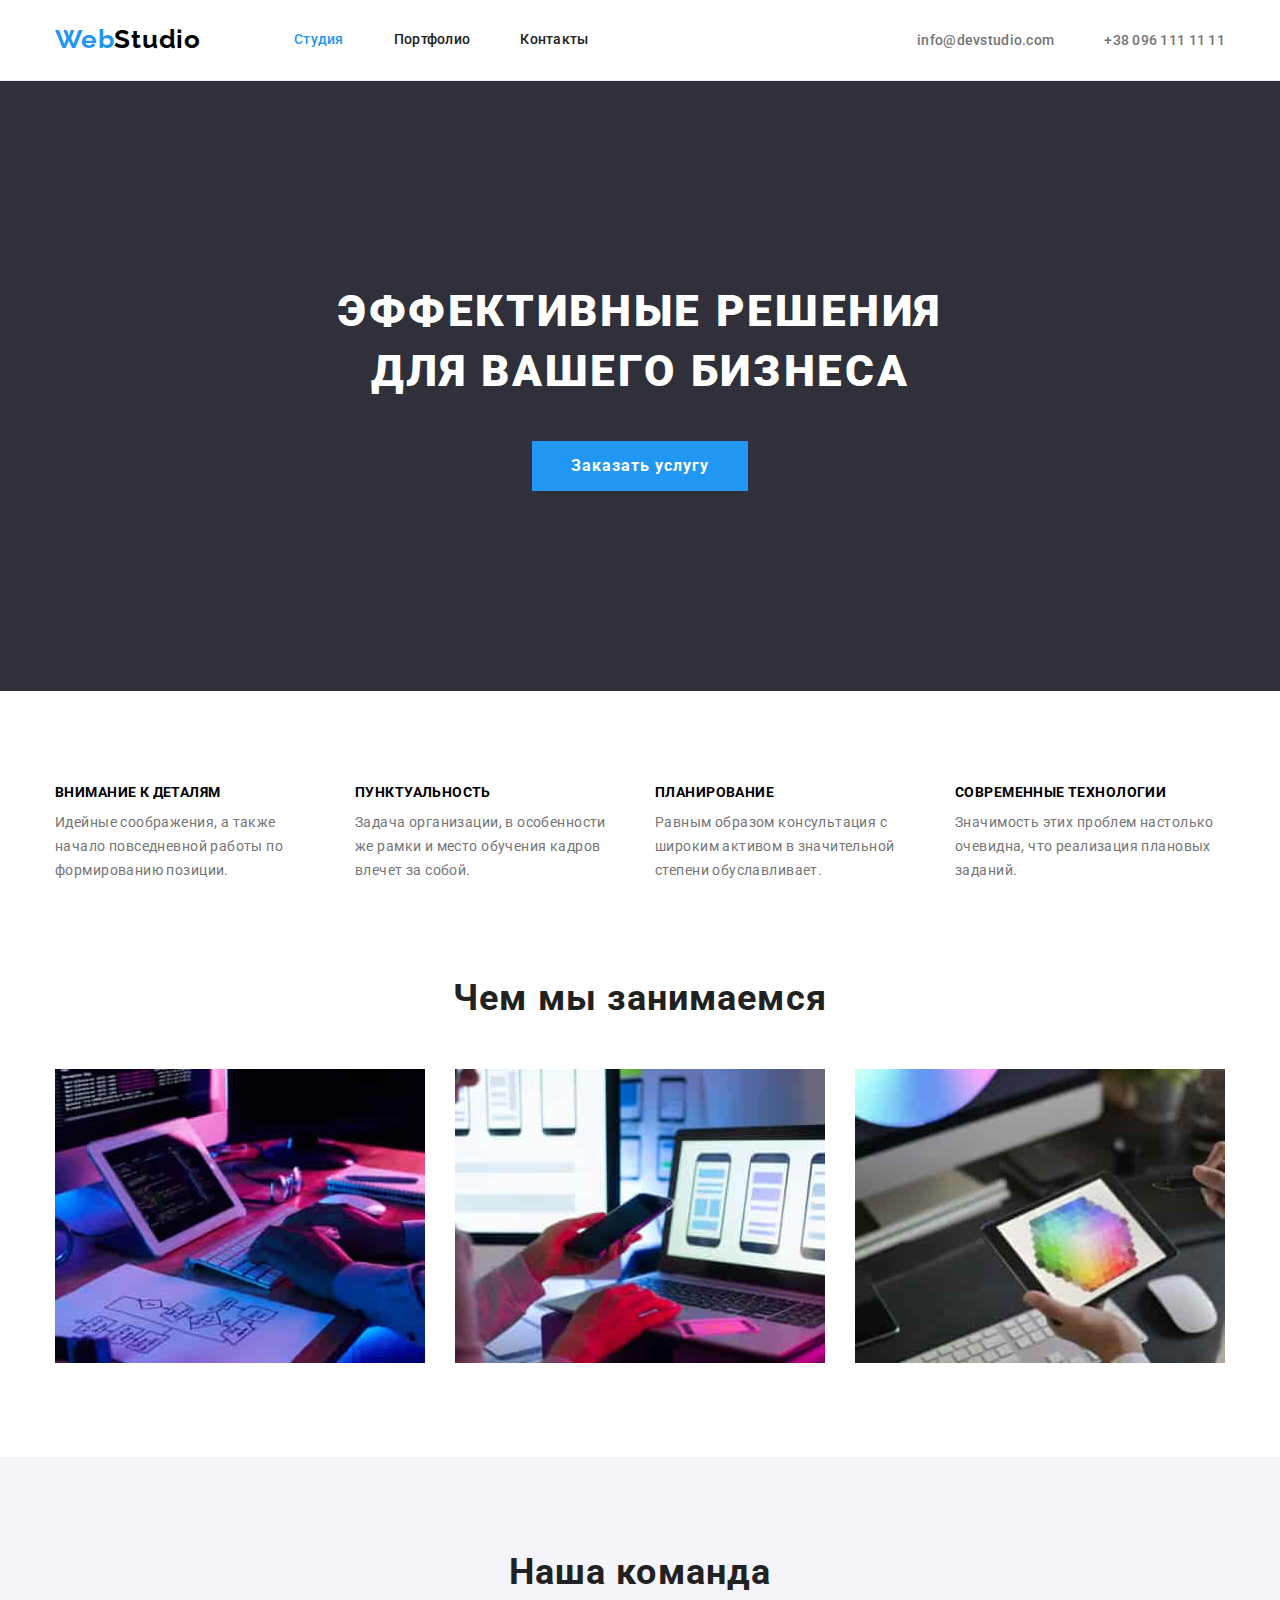
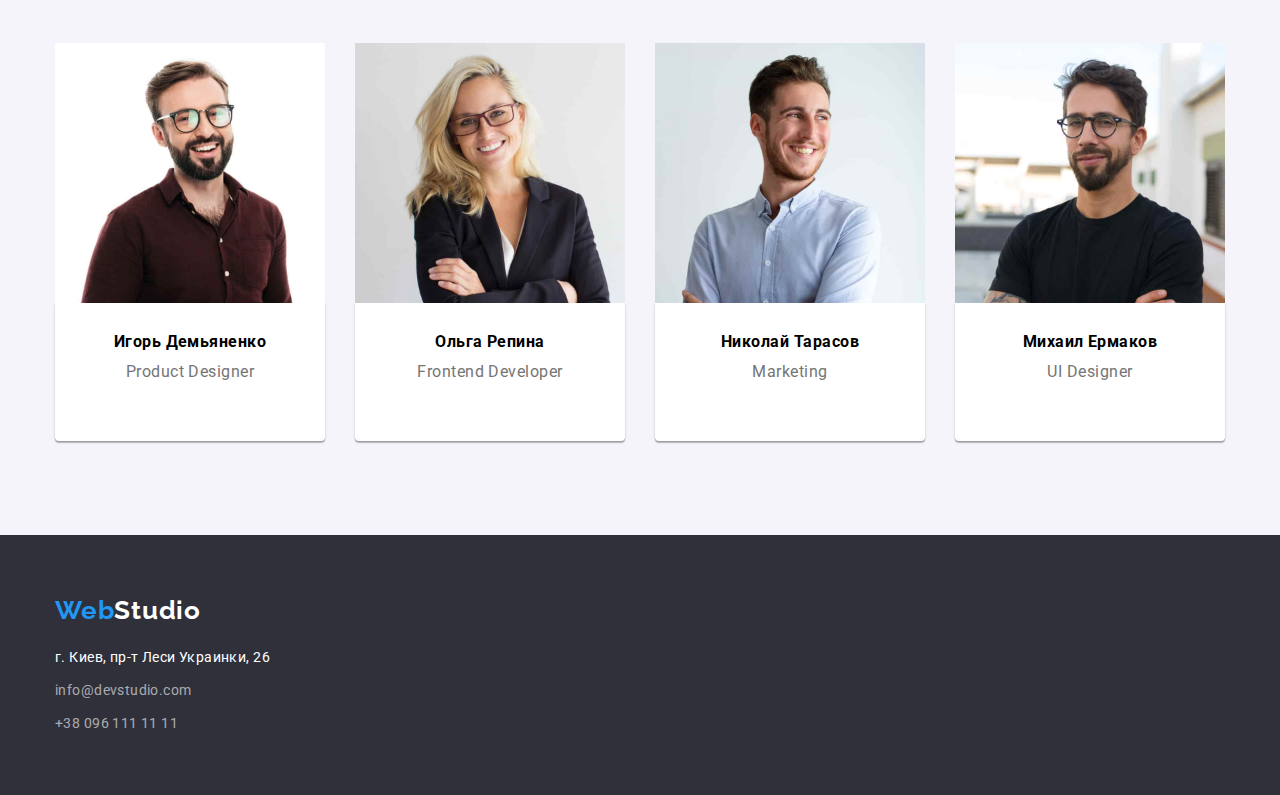
==== index.html @ cc73b1eb "делает исходный коммит" ====
<!DOCTYPE html>
<html lang="ru">
  <head>
    <meta charset="UTF-8" />
    <meta http-equiv="X-UA-Compatible" content="IE=edge" />
    <meta name="viewport" content="width=device-width, initial-scale=1.0" />
    <title>Document</title>
    <link
      rel="stylesheet"
      href="https://cdnjs.cloudflare.com/ajax/libs/modern-normalize/1.1.0/modern-normalize.css"
    />
    <link
      href="https://fonts.googleapis.com/css2?family=Raleway:wght@700&family=Roboto:wght@400;500;700;900&display=swap"
      rel="stylesheet"
    />
    <link rel="stylesheet" href="./css/style.css" />
  </head>
  <body>
    <header class="header">
      <div class="conteiner">
        <a class="logo-link" href="./"><span class="logo-color">Web</span>Studio</a>
        <nav>
          <ul class="nav">
            <li class="nav-item"><a class="nav-link current" href="#">Студия</a></li>
            <li class="nav-item"><a class="nav-link" href="./portfolio.html">Портфолио</a></li>
            <li class="nav-item"><a class="nav-link" href="#">Контакты</a></li>
          </ul>
        </nav>
        <ul class="contact">
          <li class="contact-item">
            <a class="contact-link" href="mailto:info@devstudio.com">info@devstudio.com</a>
          </li>
          <li class="contact-item">
            <a class="contact-link" href="tel:+380961111111">+38 096 111 11 11</a>
          </li>
        </ul>
      </div>
    </header>
    <main>
      <!-- Секция герой -->
      <section class="hero section">
        <div class="conteiner">
          <h1 class="hero-text">Эффективные решения для вашего бизнеса</h1>
          <button type="button" class="btn-primary-type">Заказать услугу</button>
        </div>
      </section>
      <!-- Преимущества -->
      <section class="features section">
        <div class="conteiner">
          <h2 class="visually-hidden">Наши преимущества</h2>
          <ul class="features-list">
            <li class="features-item">
              <h3 class="sub-title">Внимание к деталям</h3>
              <p class="features-text">
                Идейные соображения, а также начало повседневной работы по формированию позиции.
              </p>
            </li>
            <li class="features-item">
              <h3 class="sub-title">Пунктуальность</h3>
              <p class="features-text">
                Задача организации, в особенности же рамки и место обучения кадров влечет за собой.
              </p>
            </li>
            <li class="features-item">
              <h3 class="sub-title">Планирование</h3>
              <p class="features-text">
                Равным образом консультация с широким активом в значительной степени обуславливает.
              </p>
            </li>
            <li class="features-item">
              <h3 class="sub-title">Современные технологии</h3>
              <p class="features-text">
                Значимость этих проблем настолько очевидна, что реализация плановых заданий.
              </p>
            </li>
          </ul>
        </div>
      </section>
      <!-- Сфера деятельности -->
      <section class="field-action section">
        <div class="conteiner">
          <h2 class="title">Чем мы занимаемся</h2>
          <ul class="field-action-list">
            <li class="field-action-item">
              <img src="./image/what-we-doing1.jpg" alt="Веб-разработка" width="370" />
            </li>
            <li class="field-action-item">
              <img
                src="./image/what-we-doing2.jpg"
                alt="Разработка под мобильные платформы"
                width="370"
              />
            </li>
            <li class="field-action-item">
              <img src="./image/what-we-doing3.jpg" alt="Разработка дизайна" width="370" />
            </li>
          </ul>
        </div>
      </section>
      <!-- OurTeam -->
      <section class="team section">
        <div class="conteiner">
          <h2 class="title">Наша команда</h2>
          <ul class="team-list">
            <li>
              <img
                class="addition-option"
                src="./image/team1.jpg"
                alt="Продакт Дизайнер студии"
                width="270"
              />
              <div class="team-card">
                <h3 class="sub-title">Игорь Демьяненко</h3>
                <p lang="en" class="team-text">Product Designer</p>
              </div>
            </li>
            <li>
              <img
                class="addition-option"
                src="./image/team2.jpg"
                alt="Фронт-энд разработчик студии"
                width="270"
              />
              <div class="team-card">
                <h3 class="sub-title">Ольга Репина</h3>
                <p lang="en" class="team-text">Frontend Developer</p>
              </div>
            </li>
            <li>
              <img
                class="addition-option"
                src="./image/team3.jpg"
                alt="Маркетолог студии"
                width="270"
              />
              <div class="team-card">
                <h3 class="sub-title">Николай Тарасов</h3>
                <p lang="en" class="team-text">Marketing</p>
              </div>
            </li>
            <li>
              <img
                class="addition-option"
                src="./image/team4.jpg"
                alt="UI Дизайнер студии"
                width="270"
              />
              <div class="team-card">
                <h3 class="sub-title">Михаил Ермаков</h3>
                <p lang="en" class="team-text">UI Designer</p>
              </div>
            </li>
          </ul>
        </div>
      </section>
    </main>
    <footer class="footer section">
      <div class="conteiner">
        <a href="./" class="footer-logo"><span class="logo-color">Web</span>Studio</a>
        <address class="address">
          <p class="footer-text">г. Киев, пр-т Леси Украинки, 26</p>
          <ul class="footer-contact-list">
            <li class="footer-contact-item">
              <a class="footer-contact" href="mailto:info@devstudio.com">info@devstudio.com</a>
            </li>
            <li class="footer-contact-item">
              <a class="footer-contact" href="tel:+380961111111">+38 096 111 11 11</a>
            </li>
          </ul>
        </address>
      </div>
    </footer>
  </body>
</html>
---- css/style.css ----
/* Палитра макета*/
/* main-title-color: #212121 */
/* main-text-color: #757575 */
/* accent-color: #2196F3 */
:root {
  --main-text-color: #757575;
  --main-title-color: #212121;
  --accent-color: #2196f3;
  --primary-background-color: #ffffff;
  --secondary-backgroung-color: #f5f4fa;
  --contact-color: rgba(255, 255, 255, 0.6);
  --footer-background-color: #2f303a;
  --secondary-logo-color: #000000;
  --main-light-color: #ffffff;
}
body {
  background-color: var(--primary-background-color);
  font-family: roboto, sans-serif;
  box-sizing: border-box;
  margin: 0;
}
/* утилита */
h1,
h2,
h3,
h4,
h5,
h6,
p {
  margin: 0;
  padding: 0;
}
ul {
  margin: 0;
  padding: 0;
}
a {
  text-decoration: none;
}
img{
  display: block;
  width: 100%;
  height: auto;
}
/* Маркировка списков */
.nav,
.contact,
.features-list,
.field-action-list,
.team-list,
.footer-contact-list,
.btn-list,
.examples-list {
  list-style-type: none;
}
/*  General */
.section {
  padding-top: 94px;
  padding-bottom: 94px;
}
.conteiner {
  box-sizing: border-box;
  width: 1200px;
  padding: 0 15px;
  margin-left: auto;
  margin-right: auto;
}
/* Header */
.header {
  background-color: var(--primary-background-color);
  border-bottom: 1px solid #ececec;
}

.header .conteiner {
  display: flex;
  align-items: center;
}
.logo-color {
  color: var(--accent-color);
}
.header .logo-link,
.header .nav-link,
.header .contact-link {
  text-decoration: none;
  text-decoration-color: none;
}
.header .logo-link {
  
  padding-top: 24px;
  padding-bottom: 25px;
  color: var(--secondary-logo-color);
  font-family: Raleway, roboto;
  font-weight: 700;
  font-size: 26px;
  line-height: 1, 19;
  letter-spacing: 0.03em;
}
.nav {
  display: flex;
  column-gap: 50px;
  margin-left: 93px;
}
.contact {
  display: flex;
  margin-left: auto;
  column-gap: 50px;
  
}

.nav-item,
.contact-item{
  display: block;

}
.header .nav-link {
  display: block;
  color: var(--main-title-color);
  font-weight: 500;
  font-size: 14px;
  line-height: 1.14;
  letter-spacing: 0.02em;
  padding-top: 32px;
  padding-bottom: 32px;
}

.header .contact-link {
  padding-top: 32px;
  padding-bottom: 32px;
  color: var(--main-text-color);
  font-weight: 500;
  font-size: 14px;
  line-height: 1.14;
  letter-spacing: 0.02em;
}
.nav-link:hover,
.nav-link:focus,
.contact-link:hover,
.contact-link:focus {
  color: var(--accent-color);
}
.nav-link.current {
  color: var(--accent-color);
}
/* Hero section */
.hero {
  background-color: #2f303a;
}
.hero .conteiner {
  display: flex;
  flex-direction: column;
  align-items: center;
}
.hero-text {
  max-width: 696px;
  margin-bottom: 40px;
  margin-left: auto;
  margin-right: auto;
  color: var(--main-light-color);
  font-weight: 900;
  font-size: 44px;
  line-height: 1.37;
  text-align: center;
  letter-spacing: 0.06em;
  text-transform: uppercase;
}

.hero.section {
  padding-top: 200px;
  padding-bottom: 200px;
}
.features-list {
  display: flex;
  column-gap: 30px;
}
.features,
.field-action {
  background-color: var(--primary-background-color);
}
.title {
  color: var(--main-title-color);
}
.features-item {
  width: 270px;
}
.features .sub-title {
  margin-bottom: 10px;
  font-weight: 700;
  font-size: 14px;
  line-height: 1.14;
  letter-spacing: 0.03em;
  text-transform: uppercase;
}
.features-text {
  color: var(--main-text-color);
  font-size: 14px;
  line-height: 1.71;
  letter-spacing: 0.03em;
}
.field-action-list {
  display: flex;
  column-gap: 30px;
}
.field-action .title {
  margin-bottom: 50px;
}
.field-action-item {
  width: calc((100%-60px) / 3);
  display: block;
  max-width: 100%;
  height: auto;
}
.field-action.section {
  padding-top: 0;
}
.title {
  margin-bottom: 50px;
  font-weight: 700;
  font-size: 36px;
  line-height: 1.17;
  text-align: center;
  letter-spacing: 0.03em;
}
.team-card {
  flex-basis: calc((100%-90px) / 4);
  background-color: var(--main-light-color);
  box-shadow: 0px 1px 3px rgba(0, 0, 0, 0.12), 0px 1px 1px rgba(0, 0, 0, 0.14), 0px 2px 1px rgba(0, 0, 0, 0.2);
border-radius: 0px 0px 4px 4px;
padding-top:30px ;
padding-bottom: 30px;
}
.team {
  background-color: var(--secondary-backgroung-color);
}
.team .sub-title {
  margin-bottom: 10px;
  font-weight: 700;
  font-size: 16px;
  line-height: 1.14;
  letter-spacing: 0.03em;
  text-transform:none;
  text-align: center;
}
.team-list {
  display: flex;
  column-gap: 30px;
}
.addition-option{
  display: block;
  width: 100%;
  height: auto;
}
.team-text {
  font-size: 16px;
  text-align: center;
  padding-bottom: 30px;
  color: var(--main-text-color);
  line-height: 1.19;
  letter-spacing: 0.03em;
}
/* footer */
.footer {
  color: var(--main-light-color);
  background-color: var(--footer-background-color);
}
.footer.section {
  padding-top: 60px;
  padding-bottom: 60px;
}
.footer .footer-logo,
.footer .footer-contact {
  text-decoration: none;
  text-decoration-color: none;
}

.footer .footer-logo {
  display: block;
  margin-bottom: 20px;
  color: var(--main-light-color);
  font-family: 'Raleway';
  font-weight: 700;
  font-size: 26px;
  line-height: 1.19;
  letter-spacing: 0.03em;
}
.footer-text {
  display: block;
  margin-bottom: 9px;
  color: var(--main-light-color);
  font-size: 14px;
  line-height: 1.71;
  letter-spacing: 0.03em;
}
.footer-contact {
  color: var(--contact-color);
  font-size: 14px;
  line-height: 1.71;
  letter-spacing: 0.03em;
}
.footer-contact-item {
  display: block;
  margin-bottom: 9px;
}
.footer-contact-item:last-child {
  margin-bottom: 0;
}

.footer-contact:hover,
.footer-contact:focus {
  color: var(--accent-color);
}
/* Портфолио btn */
.btn-list {
  display: flex;
  align-items: center;
  justify-content: center;
  gap: 8px;
  margin-bottom: 50px;
}
.examples {
  background-color: var(--primary-background-color);
}
.examples-list {
  display: flex;
  flex-wrap: wrap;
  gap: 30px;
}
.example-cards {
  flex-basis: calc((100% - 60px) / 3);
  background-color: var(--main-light-color);
}
.examples-text {
  color: var(--main-text-color);
  font-size: 16px;
  line-height: 1.875;
  letter-spacing: 0.03em;
}
.btn-primary-type {
  min-width: 216px;
  padding: 10px 32px;
  background-color: var(--accent-color);
  color: var(--main-light-color);
  font-family: 'Roboto';
  font-weight: 700;
  font-size: 16px;
  line-height: 1.875;
  align-items: center;
  text-align: center;
  letter-spacing: 0.06em;
  cursor: pointer;
  border: none;
}
.btn-secondary-type {
  padding: 6px 22px;
  background-color: var(--secondary-backgroung-color);
  color: var(--main-title-color);
  font-family: 'Roboto';
  font-weight: 500;
  font-size: 16px;
  line-height: 1.625;
  text-align: center;
  letter-spacing: 0.03em;
  cursor: pointer;
  border: 1px solid var(--secondary-backgroung-color);
  border-radius: 4px;
}
.btn-secondary-type:hover,
.btn-secondary-type:focus {
  background-color: var(--accent-color);
  color: var(--main-light-color);
}
.btn-secondary-type.current {
  background-color: var(--accent-color);
  color: var(--main-light-color);
}

.visually-hidden {
  position: absolute;
  white-space: nowrap;
  width: 1px;
  height: 1px;
  overflow: hidden;
  border: 0;
  padding: 0;
  clip: rect(0 0 0 0);
  clip-path: inset(50%);
  margin: -1px;
}
/* Address */
.address {
  font-style: normal;
}
.prtfi-sub-title {
  color: var(--main-title-color);
  font-weight: 700;
  font-size: 18px;
  line-height: 2;
  letter-spacing: 0.06em;
}
.card-bottom {
  padding: 20px 24px;
  border-left: 1px solid #eeeeee;
  border-right: 1px solid #eeeeee;
  border-bottom: 1px solid #eeeeee;
}
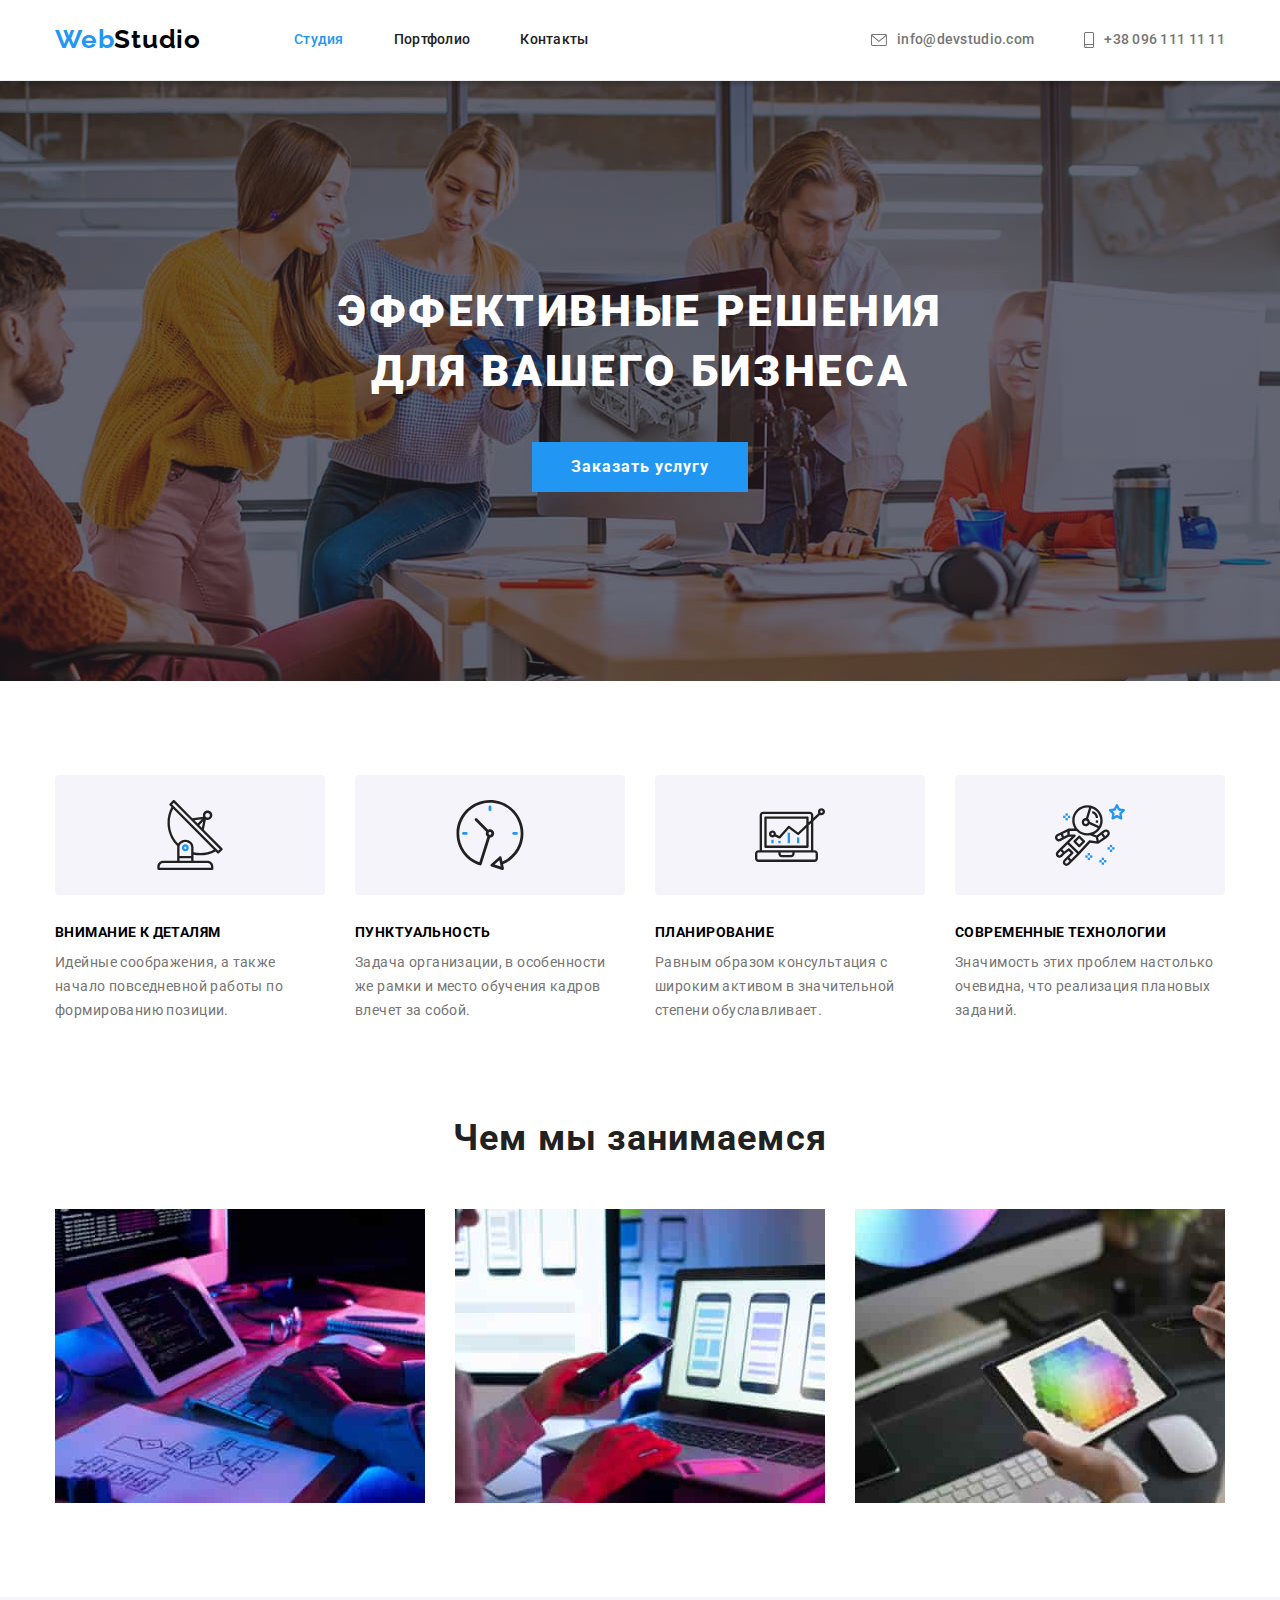
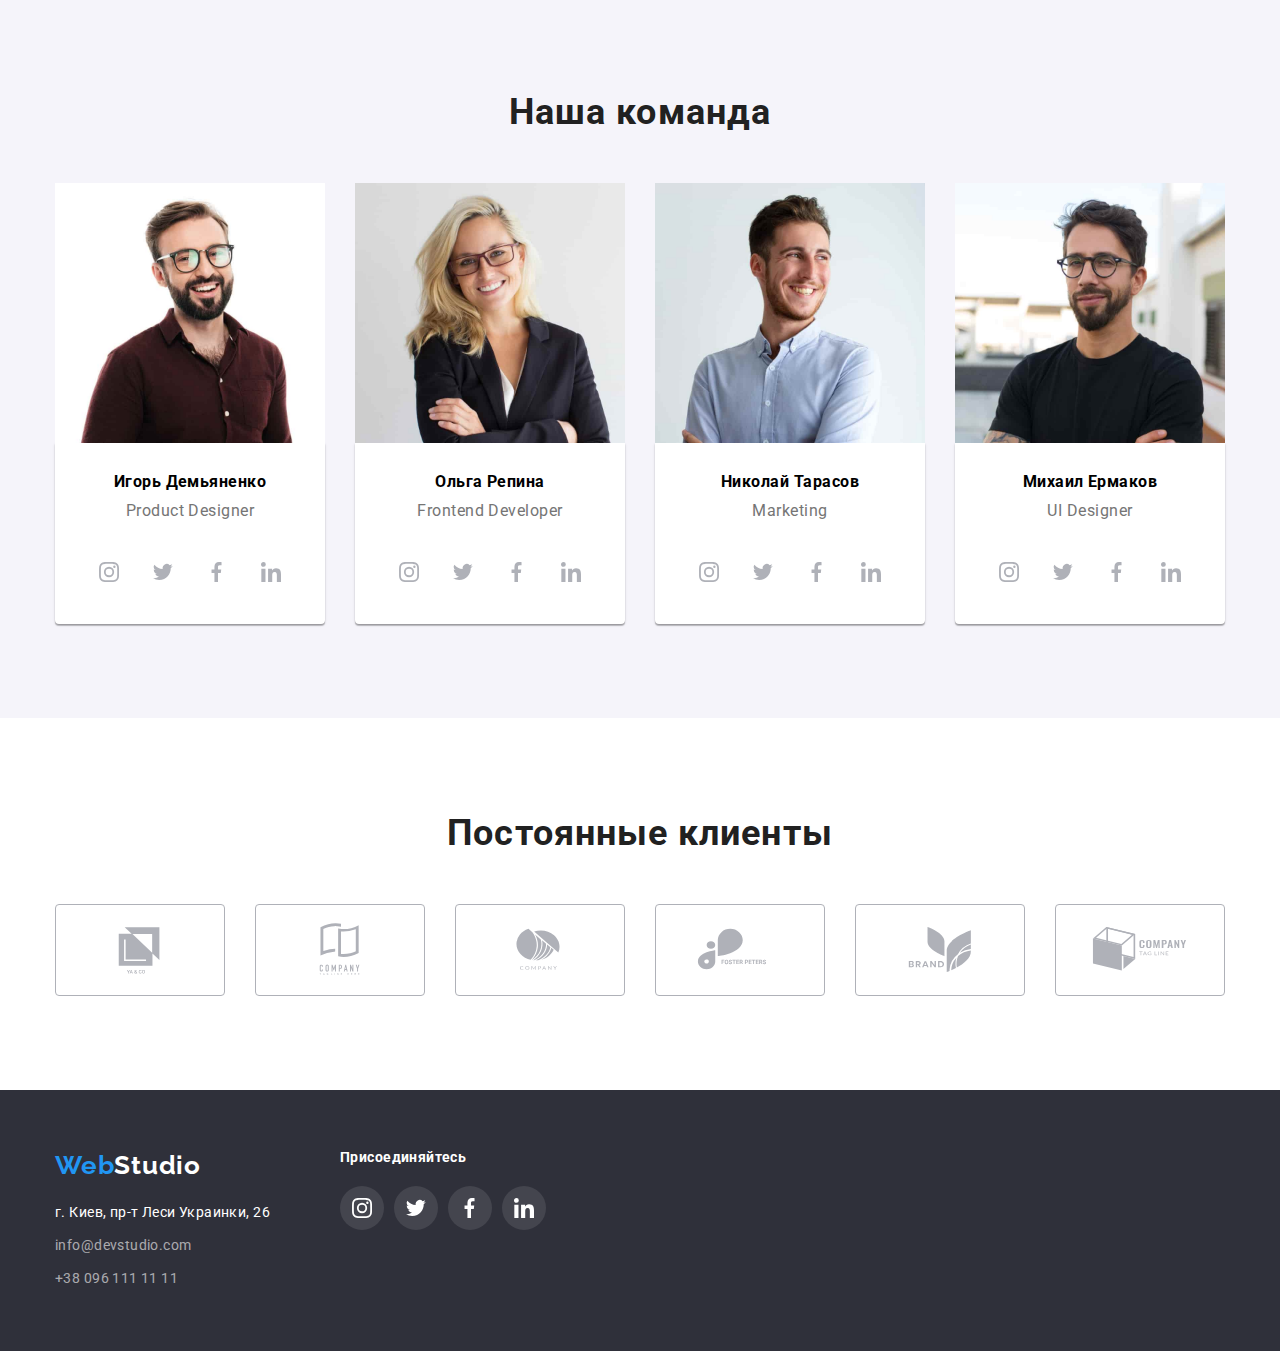
==== commit c5152d74: "добавлены свг" ====
--- a/index.html
+++ b/index.html
@@ -28,10 +28,14 @@
         </nav>
         <ul class="contact">
           <li class="contact-item">
-            <a class="contact-link" href="mailto:info@devstudio.com">info@devstudio.com</a>
+            <a class="contact-link" href="mailto:info@devstudio.com"><svg class="contact-icon"  width="16px" height="12px" >
+              <use href="./image/icons.svg#icon-envelope"></use>
+            </svg><span>info@devstudio.com</span></a>
           </li>
           <li class="contact-item">
-            <a class="contact-link" href="tel:+380961111111">+38 096 111 11 11</a>
+            <a class="contact-link" href="tel:+380961111111"><svg class="contact-icon"  width="10px" height="16px" >
+              <use href="./image/icons.svg#icon-smartphone" ></use>
+            </svg><span>+38 096 111 11 11</span></a>
           </li>
         </ul>
       </div>
@@ -50,24 +54,44 @@
           <h2 class="visually-hidden">Наши преимущества</h2>
           <ul class="features-list">
             <li class="features-item">
+              <div class="features-icon-box">
+                <svg class="features-icon" width="70px" height="70px">
+                  <use href="./image/icons.svg#icon-antenna"></use>
+                </svg>
+              </div>
               <h3 class="sub-title">Внимание к деталям</h3>
               <p class="features-text">
                 Идейные соображения, а также начало повседневной работы по формированию позиции.
               </p>
             </li>
             <li class="features-item">
+              <div class="features-icon-box">
+                <svg class="features-icon" width="70px" height="70px">
+                  <use href="./image/icons.svg#icon-clock"></use>
+                </svg>
+              </div>
               <h3 class="sub-title">Пунктуальность</h3>
               <p class="features-text">
                 Задача организации, в особенности же рамки и место обучения кадров влечет за собой.
               </p>
             </li>
             <li class="features-item">
+              <div class="features-icon-box">
+                <svg class="features-icon" width="70px" height="70px">
+                  <use href="./image/icons.svg#icon-diagram"></use>
+                </svg>
+              </div>
               <h3 class="sub-title">Планирование</h3>
               <p class="features-text">
                 Равным образом консультация с широким активом в значительной степени обуславливает.
               </p>
             </li>
             <li class="features-item">
+              <div class="features-icon-box">
+                <svg class="features-icon" width="70px" height="70px">
+                  <use href="./image/icons.svg#icon-astronaut"></use>
+                </svg>
+              </div>
               <h3 class="sub-title">Современные технологии</h3>
               <p class="features-text">
                 Значимость этих проблем настолько очевидна, что реализация плановых заданий.
@@ -112,6 +136,28 @@
               <div class="team-card">
                 <h3 class="sub-title">Игорь Демьяненко</h3>
                 <p lang="en" class="team-text">Product Designer</p>
+                <ul class="team-soc">
+                  <li class="team-soc-item"><a href="" class="team-soc-link">
+                    <svg class="team-soc-icon" width="20px" height="20px">
+                      <use href="./image/icons.svg#icon-instagram"></use>
+                    </svg>
+                  </a></li>
+                  <li class="team-soc-item"><a href="" class="team-soc-link">
+                    <svg class="team-soc-icon" width="20px" height="20px">
+                      <use href="./image/icons.svg#icon-twitter"></use>
+                    </svg>
+                  </a></li>
+                  <li class="team-soc-item"><a href="" class="team-soc-link">
+                    <svg class="team-soc-icon" width="20px" height="20px">
+                      <use href="./image/icons.svg#icon-facebook"></use>
+                    </svg>
+                  </a></li>
+                  <li class="team-soc-item"><a href="" class="team-soc-link">
+                    <svg class="team-soc-icon" width="20px" height="20px">
+                      <use href="./image/icons.svg#icon-linkedin"></use>
+                    </svg>
+                  </a></li>
+                </ul>
               </div>
             </li>
             <li>
@@ -124,6 +170,28 @@
               <div class="team-card">
                 <h3 class="sub-title">Ольга Репина</h3>
                 <p lang="en" class="team-text">Frontend Developer</p>
+                <ul class="team-soc">
+                  <li class="team-soc-item"><a href="" class="team-soc-link">
+                    <svg class="team-soc-icon" width="20px" height="20px">
+                      <use href="./image/icons.svg#icon-instagram"></use>
+                    </svg>
+                  </a></li>
+                  <li class="team-soc-item"><a href="" class="team-soc-link">
+                    <svg class="team-soc-icon" width="20px" height="20px">
+                      <use href="./image/icons.svg#icon-twitter"></use>
+                    </svg>
+                  </a></li>
+                  <li class="team-soc-item"><a href="" class="team-soc-link">
+                    <svg class="team-soc-icon" width="20px" height="20px">
+                      <use href="./image/icons.svg#icon-facebook"></use>
+                    </svg>
+                  </a></li>
+                  <li class="team-soc-item"><a href="" class="team-soc-link">
+                    <svg class="team-soc-icon" width="20px" height="20px">
+                      <use href="./image/icons.svg#icon-linkedin"></use>
+                    </svg>
+                  </a></li>
+                </ul>
               </div>
             </li>
             <li>
@@ -136,6 +204,28 @@
               <div class="team-card">
                 <h3 class="sub-title">Николай Тарасов</h3>
                 <p lang="en" class="team-text">Marketing</p>
+                <ul class="team-soc">
+                  <li class="team-soc-item"><a href="" class="team-soc-link">
+                    <svg class="team-soc-icon" width="20px" height="20px">
+                      <use href="./image/icons.svg#icon-instagram"></use>
+                    </svg>
+                  </a></li>
+                  <li class="team-soc-item"><a href="" class="team-soc-link">
+                    <svg class="team-soc-icon" width="20px" height="20px">
+                      <use href="./image/icons.svg#icon-twitter"></use>
+                    </svg>
+                  </a></li>
+                  <li class="team-soc-item"><a href="" class="team-soc-link">
+                    <svg class="team-soc-icon" width="20px" height="20px">
+                      <use href="./image/icons.svg#icon-facebook"></use>
+                    </svg>
+                  </a></li>
+                  <li class="team-soc-item"><a href="" class="team-soc-link">
+                    <svg class="team-soc-icon" width="20px" height="20px">
+                      <use href="./image/icons.svg#icon-linkedin"></use>
+                    </svg>
+                  </a></li>
+                </ul>
               </div>
             </li>
             <li>
@@ -148,15 +238,76 @@
               <div class="team-card">
                 <h3 class="sub-title">Михаил Ермаков</h3>
                 <p lang="en" class="team-text">UI Designer</p>
-              </div>
-            </li>
+                <ul class="team-soc">
+                  <li class="team-soc-item"><a href="" class="team-soc-link">
+                    <svg class="team-soc-icon" width="20px" height="20px">
+                      <use href="./image/icons.svg#icon-instagram"></use>
+                    </svg>
+                  </a></li>
+                  <li class="team-soc-item"><a href="" class="team-soc-link">
+                    <svg class="team-soc-icon" width="20px" height="20px">
+                      <use href="./image/icons.svg#icon-twitter"></use>
+                    </svg>
+                  </a></li>
+                  <li class="team-soc-item"><a href="" class="team-soc-link">
+                    <svg class="team-soc-icon" width="20px" height="20px">
+                      <use href="./image/icons.svg#icon-facebook"></use>
+                    </svg>
+                  </a></li>
+                  <li class="team-soc-item"><a href="" class="team-soc-link">
+                    <svg class="team-soc-icon" width="20px" height="20px">
+                      <use href="./image/icons.svg#icon-linkedin"></use>
+                    </svg>
+                  </a></li>
+                </ul>
+              </div>
+            </li>
+          </ul>
+        </div>
+      </section>
+      <!-- Our main customers -->
+      <section class="section">
+        <div class="conteiner">
+          <h2 class="title">Постоянные клиенты</h2>
+          <ul class="our-customers-list">
+            <li class="our-customers-item"><a href="#" class="our-customers-link">
+              <svg class="our-customers-icon" width="106px" height="60px">
+                <use href="./image/icons.svg#icon-Logo-1"></use>
+              </svg>
+            </a></li>
+            <li class="our-customers-item"><a href="#" class="our-customers-link">
+              <svg class="our-customers-icon" width="106px" height="60px">
+                <use href="./image/icons.svg#icon-Logo-2"></use>
+              </svg>
+            </a></li>
+            <li class="our-customers-item"><a href="#" class="our-customers-link">
+              <svg class="our-customers-icon" width="106px" height="60px">
+                <use href="./image/icons.svg#icon-Logo-3"></use>
+              </svg>
+            </a></li>
+            <li class="our-customers-item"><a href="#" class="our-customers-link">
+              <svg class="our-customers-icon" width="106px" height="60px">
+                <use href="./image/icons.svg#icon-Logo-4"></use>
+              </svg>
+            </a></li>
+            <li class="our-customers-item"><a href="#" class="our-customers-link">
+              <svg class="our-customers-icon" width="106px" height="60px">
+                <use href="./image/icons.svg#icon-Logo-5"></use>
+              </svg>
+            </a></li>
+            <li class="our-customers-item"><a href="#" class="our-customers-link">
+              <svg class="our-customers-icon" width="106px" height="60px">
+                <use href="./image/icons.svg#icon-Logo-6"></use>
+              </svg>
+            </a></li>
           </ul>
         </div>
       </section>
     </main>
     <footer class="footer section">
-      <div class="conteiner">
-        <a href="./" class="footer-logo"><span class="logo-color">Web</span>Studio</a>
+      <div class="conteiner footer-conteiner">
+        <div class="main-info">
+          <a href="./" class="footer-logo"><span class="logo-color">Web</span>Studio</a>
         <address class="address">
           <p class="footer-text">г. Киев, пр-т Леси Украинки, 26</p>
           <ul class="footer-contact-list">
@@ -168,7 +319,28 @@
             </li>
           </ul>
         </address>
+        </div>
+        <div class="social-links">
+          <p class="footer-add-text">Присоединяйтесь</p>
+          <ul class="footer-soc-list">
+            <li class="footer-soc-item"><a href="#" class="footer-soc-link"> 
+              <svg class="footer-soc-icon" width="20px" height="20px">
+              <use href="./image/icons.svg#icon-instagram">
+             </use></svg>
+          </a></li>
+            <li class="footer-soc-item"><a href="#" class="footer-soc-link"><svg class="footer-soc-icon" width="20px" height="20px">
+              <use href="./image/icons.svg#icon-twitter"></use>
+            </svg></a></li>
+            <li class="footer-soc-item"><a href="#" class="footer-soc-link"><svg class="footer-soc-icon" width="20px" height="20px">
+              <use href="./image/icons.svg#icon-facebook"></use>
+            </svg></a></li>
+            <li class="footer-soc-item"><a href="#" class="footer-soc-link"><svg class="footer-soc-icon" width="20px" height="20px">
+              <use href="./image/icons.svg#icon-linkedin"></use>
+            </svg></a></li>
+          </ul>
+        </div>
       </div>
     </footer>
   </body>
 </html>
+
--- a/css/style.css
+++ b/css/style.css
@@ -50,7 +50,11 @@
 .team-list,
 .footer-contact-list,
 .btn-list,
-.examples-list {
+.examples-list,
+.team-soc,
+.our-customers-list,
+.footer-soc-list
+ {
   list-style-type: none;
 }
 /*  General */
@@ -81,8 +85,8 @@
 .header .logo-link,
 .header .nav-link,
 .header .contact-link {
-  text-decoration: none;
-  text-decoration-color: none;
+  text-decoration:none;
+  text-decoration-color:none;
 }
 .header .logo-link {
   
@@ -107,10 +111,14 @@
   
 }
 
-.nav-item,
+.nav-item{
+  display: block;
+
+}
 .contact-item{
-  display: block;
-
+  display: flex;
+  align-items: center;
+  justify-content: center;
 }
 .header .nav-link {
   display: block;
@@ -124,6 +132,10 @@
 }
 
 .header .contact-link {
+  display: flex;
+  align-items: center;
+  justify-content: center;
+  column-gap: 10px;;
   padding-top: 32px;
   padding-bottom: 32px;
   color: var(--main-text-color);
@@ -141,9 +153,30 @@
 .nav-link.current {
   color: var(--accent-color);
 }
+
+
+.contact-icon{
+ fill: var(--main-text-color);
+}
+.contact-icon:hover {
+  fill: var(--accent-color);
+}
+.contact-link:hover .contact-icon,
+.contact-link:focus .contact-icon{
+  fill: var(--accent-color);
+}
 /* Hero section */
 .hero {
+  max-width: 1600px;
+  height: 600px;
   background-color: #2f303a;
+  background-image: linear-gradient(to right, rgba(47, 48, 58, 0.4), rgba(47, 48, 58, 0.4)),
+  url('../image/hero-bg.jpg'); 
+  background-repeat: no-repeat;
+  background-position: center;
+  margin-left:auto;
+  margin-right: auto;
+
 }
 .hero .conteiner {
   display: flex;
@@ -171,6 +204,18 @@
 .features-list {
   display: flex;
   column-gap: 30px;
+}
+
+.features-icon-box{
+  width: 270px;
+  height: 120px;
+  display: flex;
+  align-items: center;
+  justify-content: center;
+  background-color: var(--secondary-backgroung-color);
+  border: 1px solid var(--secondary-backgroung-color);
+  border-radius: 4px;
+  margin-bottom: 30px;
 }
 .features,
 .field-action {
@@ -252,10 +297,67 @@
 .team-text {
   font-size: 16px;
   text-align: center;
-  padding-bottom: 30px;
+  margin-bottom: 30px;
   color: var(--main-text-color);
   line-height: 1.19;
   letter-spacing: 0.03em;
+}
+.team-soc{
+  display: flex;
+  justify-content:center;
+  column-gap: 10px;
+
+}
+.team-soc-link{
+  width: 44px;
+  height: 44px;
+  border-radius: 50%;
+  background-color: var(--main-light-color);
+  display: flex;
+  align-items: center;
+  justify-content: center;
+  border: none;
+
+}
+.team-soc-icon{
+  fill:#AFB1B8;
+
+}
+.team-soc-link:hover,
+.team-soc-link:focus{
+  background-color: var(--accent-color);
+}
+
+.team-soc-link:hover .team-soc-icon,
+.team-soc-link:focus .team-soc-icon {
+fill: var(--main-light-color);
+}
+/* Customers */
+.our-customers-list{
+  display: flex;
+  justify-content:center;
+  column-gap: 30px;
+}
+.our-customers-link{
+  width: 170px;
+  height: 92px;
+  border-radius: 4px;
+  border: 1px solid #AFB1B8;
+  background-color: var(--main-light-color);
+  display: flex;
+  align-items: center;
+  justify-content: center;
+}
+.our-customers-icon{
+  fill: #AFB1B8;
+}
+.our-customers-link:hover,
+.our-customers-link:focus {
+  border-color: var(--accent-color);
+}
+.our-customers-link:hover .our-customers-icon,
+.our-customers-link:focus .our-customers-icon {
+  fill: var(--accent-color);
 }
 /* footer */
 .footer {
@@ -289,7 +391,20 @@
   font-size: 14px;
   line-height: 1.71;
   letter-spacing: 0.03em;
-}
+
+}
+.footer-add-text{
+  margin-bottom: 20px;
+  font-size: 14px;
+  font-weight: 700;
+line-height: 1.14;
+letter-spacing: 0.03em;
+color: var(--main-light-color);
+}
+.social-links{
+margin-left: 70px;
+}
+  
 .footer-contact {
   color: var(--contact-color);
   font-size: 14px;
@@ -308,6 +423,39 @@
 .footer-contact:focus {
   color: var(--accent-color);
 }
+.footer-soc-link{
+  width: 44px;
+  height: 44px;
+  border-radius: 50%;
+  background-color: rgba(255, 255, 255, 0.1);
+  display: flex;
+  align-items: center;
+  justify-content: center;
+  border: none;
+  
+
+}
+.footer-soc-list{
+  display: flex;
+  justify-content: center;
+  column-gap: 10px;
+}
+.footer-soc-icon{
+  fill:var(--main-light-color);
+
+}
+.footer-soc-link:hover,
+.footer-soc-link:focus{
+  background-color: var(--accent-color);
+}
+
+.footer-soc-link:hover .footer-soc-icon,
+.footer-soc-link:focus .footer-soc-icon {
+fill: var(--main-light-color);
+}
+.footer-conteiner{
+  display: flex;
+}
 /* Портфолио btn */
 .btn-list {
   display: flex;
@@ -327,6 +475,13 @@
 .example-cards {
   flex-basis: calc((100% - 60px) / 3);
   background-color: var(--main-light-color);
+  
+}
+.example-cards:hover{
+box-shadow: 0px 2px 1px 0px rgba(0, 0, 0, 0.2);
+box-shadow: 0px 1px 1px 0px rgba(0, 0, 0, 0.14);
+box-shadow: 0px 1px 3px 0px rgba(0, 0, 0, 0.12);
+
 }
 .examples-text {
   color: var(--main-text-color);
@@ -367,10 +522,18 @@
 .btn-secondary-type:focus {
   background-color: var(--accent-color);
   color: var(--main-light-color);
+  box-shadow: 0px 2px 2px 0px rgba(0, 0, 0, 0.12);
+box-shadow: 0px 1px 2px 0px rgba(0, 0, 0, 0.08);
+box-shadow: 0px 3px 1px 0px rgba(0, 0, 0, 0.1);
+
 }
 .btn-secondary-type.current {
   background-color: var(--accent-color);
   color: var(--main-light-color);
+  box-shadow: 0px 2px 2px 0px rgba(0, 0, 0, 0.12);
+box-shadow: 0px 1px 2px 0px rgba(0, 0, 0, 0.08);
+box-shadow: 0px 3px 1px 0px rgba(0, 0, 0, 0.1);
+
 }
 
 .visually-hidden {
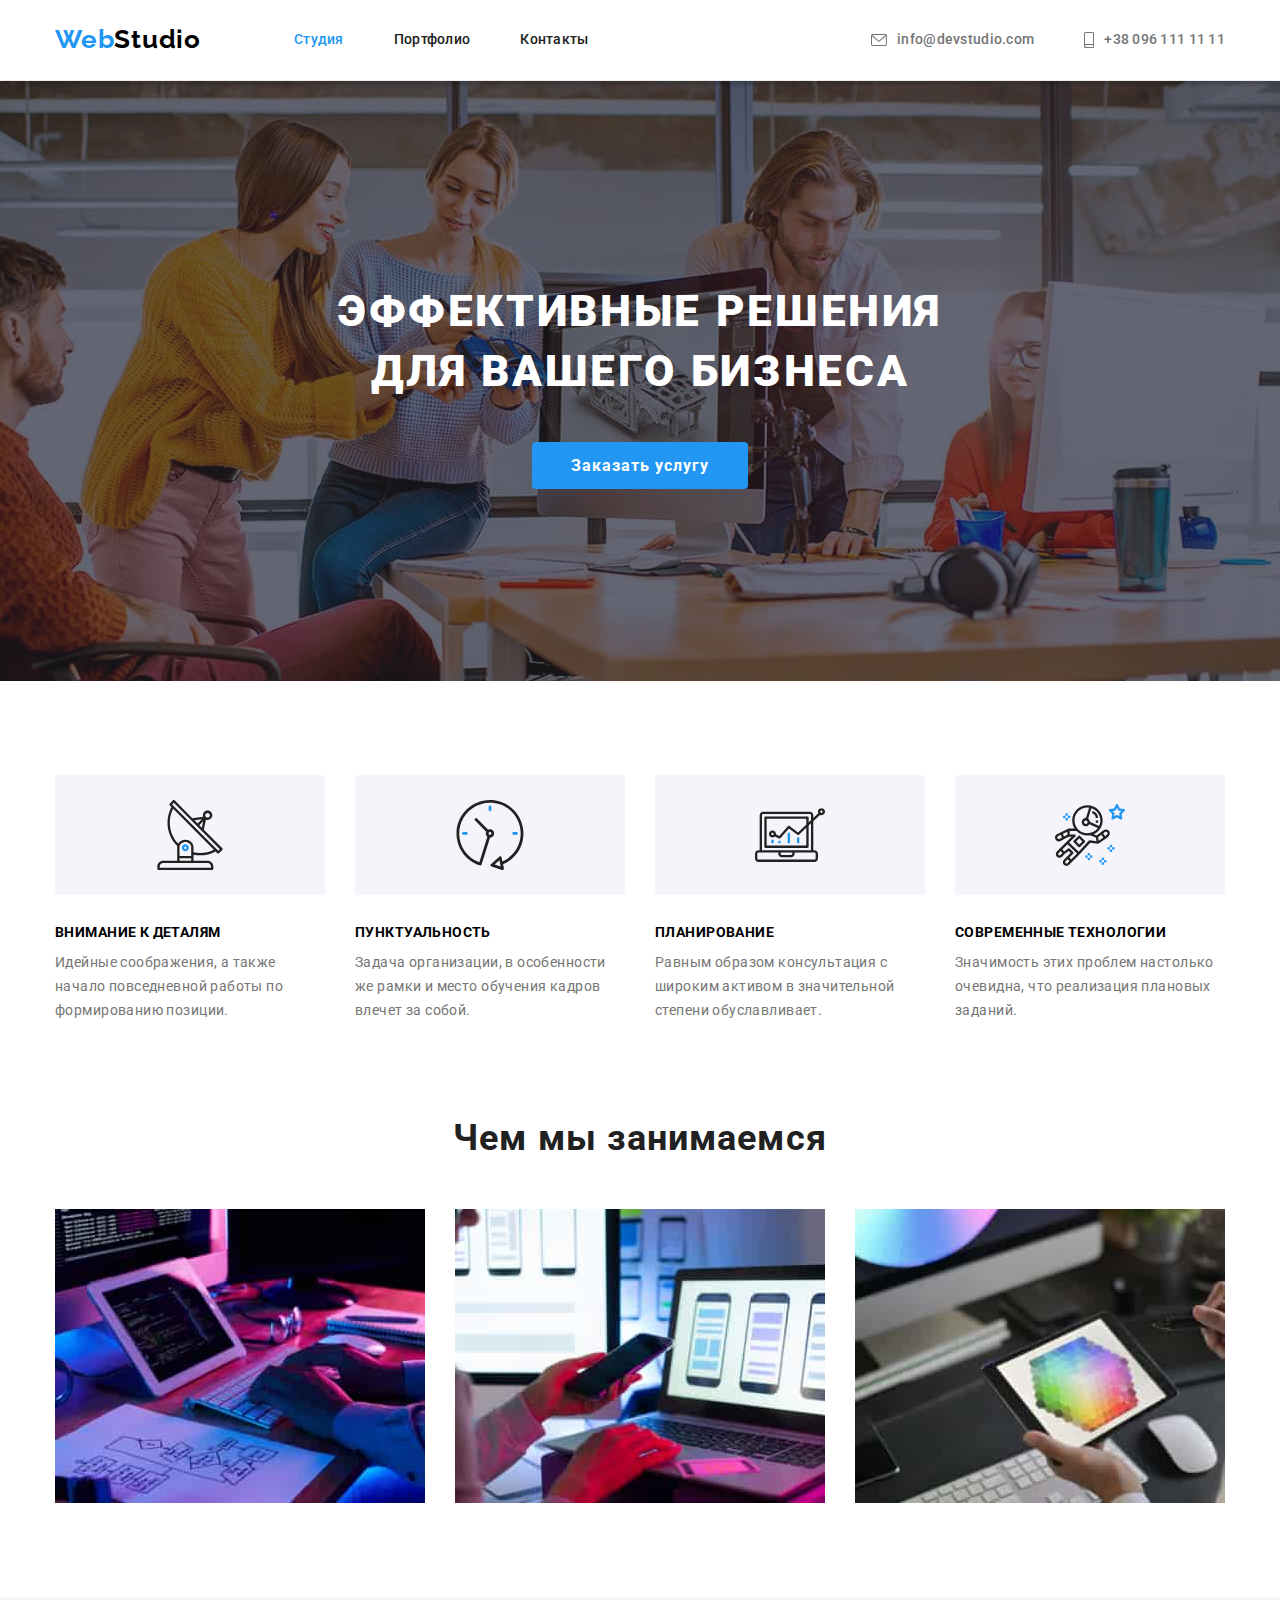
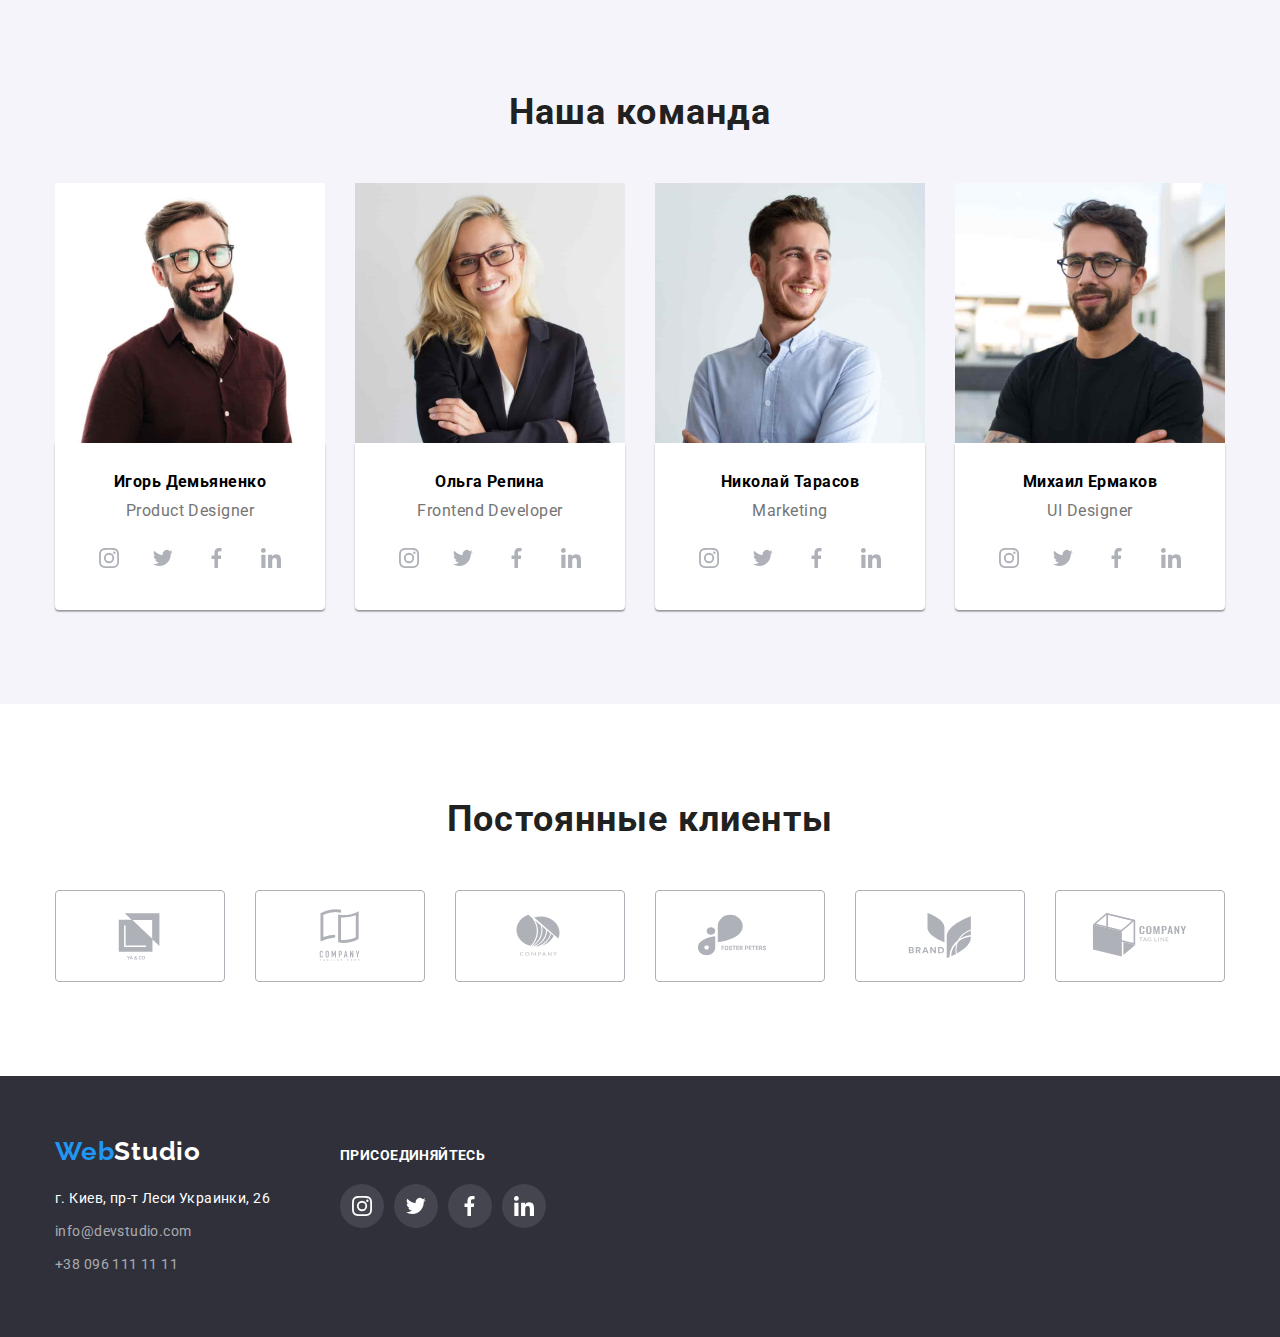
==== commit aeb32107: "исправляет ошибки" ====
--- a/index.html
+++ b/index.html
@@ -19,7 +19,7 @@
     <header class="header">
       <div class="conteiner">
         <a class="logo-link" href="./"><span class="logo-color">Web</span>Studio</a>
-        <nav>
+        <nav class="nav-box">
           <ul class="nav">
             <li class="nav-item"><a class="nav-link current" href="#">Студия</a></li>
             <li class="nav-item"><a class="nav-link" href="./portfolio.html">Портфолио</a></li>
--- a/css/style.css
+++ b/css/style.css
@@ -102,7 +102,6 @@
 .nav {
   display: flex;
   column-gap: 50px;
-  margin-left: 93px;
 }
 .contact {
   display: flex;
@@ -153,7 +152,9 @@
 .nav-link.current {
   color: var(--accent-color);
 }
-
+.nav-box {
+  margin-left: 93px;
+}
 
 .contact-icon{
  fill: var(--main-text-color);
@@ -297,7 +298,7 @@
 .team-text {
   font-size: 16px;
   text-align: center;
-  margin-bottom: 30px;
+  margin-bottom: 16px;
   color: var(--main-text-color);
   line-height: 1.19;
   letter-spacing: 0.03em;
@@ -400,6 +401,7 @@
 line-height: 1.14;
 letter-spacing: 0.03em;
 color: var(--main-light-color);
+text-transform: uppercase;
 }
 .social-links{
 margin-left: 70px;
@@ -455,6 +457,7 @@
 }
 .footer-conteiner{
   display: flex;
+  align-items: baseline
 }
 /* Портфолио btn */
 .btn-list {
@@ -489,6 +492,9 @@
   line-height: 1.875;
   letter-spacing: 0.03em;
 }
+.example-card-link{
+  display: block;
+}
 .btn-primary-type {
   min-width: 216px;
   padding: 10px 32px;
@@ -497,12 +503,13 @@
   font-family: 'Roboto';
   font-weight: 700;
   font-size: 16px;
-  line-height: 1.875;
+  line-height: 1.6;
   align-items: center;
   text-align: center;
   letter-spacing: 0.06em;
   cursor: pointer;
-  border: none;
+  border: 1px solid transparent;
+  border-radius: 4px;
 }
 .btn-secondary-type {
   padding: 6px 22px;
